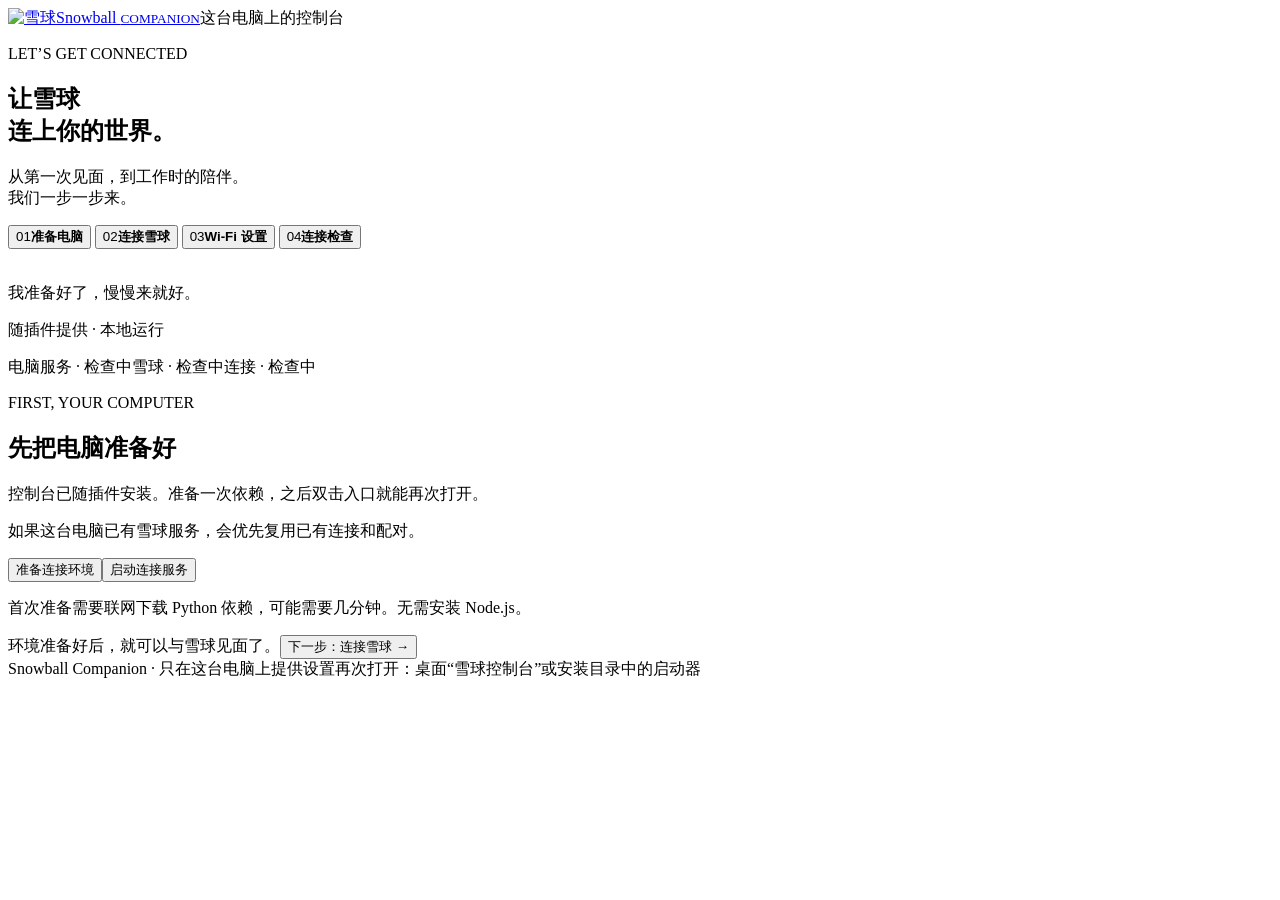
==== codex/companion/console_assets/index.html @ 15968019 "feat: bundle local device setup console with native Windows entry points" ====
<!doctype html>
<html lang="zh-CN">
<head><meta charset="utf-8"><meta name="viewport" content="width=device-width,initial-scale=1"><title>雪球控制台 · Snowball Companion</title><link rel="icon" href="/snowball.png"><link rel="stylesheet" href="/console.css"><script src="/console.js" defer></script></head>
<body>
<header><a class="brand" href="/"><img src="/snowball.png" alt="雪球"><span>Snowball <small>COMPANION</small></span></a><span class="local-badge"><i></i>这台电脑上的控制台</span></header>
<main>
<aside><p class="eyebrow">LET’S GET CONNECTED</p><h1>让雪球<br>连上你的世界。</h1><p class="intro">从第一次见面，到工作时的陪伴。<br>我们一步一步来。</p><nav aria-label="配置步骤">
<button data-step="0" aria-current="step"><span>01</span><b>准备电脑</b><i id="mark-0"></i></button>
<button data-step="1"><span>02</span><b>连接雪球</b><i id="mark-1"></i></button>
<button data-step="2"><span>03</span><b>Wi-Fi 设置</b><i id="mark-2"></i></button>
<button data-step="3"><span>04</span><b>连接检查</b><i id="mark-3"></i></button>
</nav><div class="mentor"><img src="/snowball.png" alt=""><p id="mentor">我准备好了，慢慢来就好。</p></div><p class="version" id="version">随插件提供 · 本地运行</p></aside>
<section class="workspace" aria-label="设备配置">
<div class="status-strip"><span id="hub-chip">电脑服务 · 检查中</span><span id="device-chip">雪球 · 检查中</span><span id="route-chip">连接 · 检查中</span></div>
<div id="notice" role="status" aria-live="polite" hidden></div>
<article data-panel="0"><p class="eyebrow">FIRST, YOUR COMPUTER</p><h2>先把电脑准备好</h2><p class="lead">控制台已随插件安装。准备一次依赖，之后双击入口就能再次打开。</p>
<div class="checks" id="dependency-checks"></div><p class="hint">如果这台电脑已有雪球服务，会优先复用已有连接和配对。</p>
<div class="actions"><button class="primary" id="prepare">准备连接环境</button><button class="secondary" id="start-services">启动连接服务</button></div>
<p class="quiet">首次准备需要联网下载 Python 依赖，可能需要几分钟。无需安装 Node.js。</p>
<div class="next-row"><span>环境准备好后，就可以与雪球见面了。</span><button class="text-button" data-next="1">下一步：连接雪球 →</button></div></article>
<article data-panel="1" hidden><p class="eyebrow">HELLO, SNOWBALL</p><h2>连接你的雪球</h2><p class="lead">第一次通过 USB 确认设备身份，以后由蓝牙自动连接。</p>
<div id="bound-card" class="soft-card" hidden><span class="card-label">已绑定的设备</span><strong id="device-name"></strong><p>这次可以复用配对信息。</p><button class="primary" id="connect-existing">连接已绑定的雪球</button></div>
<div id="bind-card"><ol class="instructions"><li><b>接上 USB 数据线</b><span>把雪球连接到这台电脑并开机。</span></li><li><b>在雪球开启配对</b><span>设置 → 更多 → 连接电脑 → 开启配对。窗口持续两分钟。</span></li></ol>
<div class="field-row"><label>检测到的雪球串口<select id="ports"><option value="">先点击刷新串口</option></select></label><button class="secondary" id="refresh-ports">刷新串口</button></div>
<label class="checkbox"><input id="pairing-open" type="checkbox">我已在雪球上开启配对，并核对了这台设备</label><button class="primary" id="bind" disabled>绑定这台雪球</button></div>
<div class="next-row"><span>确认绑定后，继续配置可选的 Wi-Fi。</span><button class="text-button" data-next="2">下一步：Wi-Fi 设置 →</button></div></article>
<article data-panel="2" hidden><p class="eyebrow">A LITTLE MORE FREEDOM</p><h2>让雪球连上 Wi-Fi</h2><p class="lead">靠近电脑时继续用蓝牙。离开蓝牙范围后，可以通过 Wi-Fi 保持同步。</p>
<div id="gateway-card" class="soft-card"><b>准备这台电脑的局域网入口</b><p>选择电脑与雪球所在局域网的地址。只为设备建立加密同步连接。</p><label>电脑的局域网地址<select id="lan-address"><option value="">正在检测</option></select></label><button class="secondary" id="init-network">准备局域网同步</button></div>
<div class="window-hint" id="window-hint"><span>在雪球上打开</span><b>设置 → 更多 → 连接电脑 → Wi-Fi 配网</b><p>保持页面打开，电脑就能安全传送配置。</p></div>
<details id="firewall-card" hidden><summary>Windows 连上 Wi-Fi 后仍无法同步？</summary><p>请先确认电脑和雪球在同一局域网，家庭网络已设为“专用网络”。下面的操作只允许本安装的网关在专用网络接收局域网连接；Windows 会请求管理员确认。</p><button type="button" class="secondary" id="firewall">允许本安装的局域网连接</button></details>
<form id="wifi-form" autocomplete="off"><div class="field-grid"><label>2.4 GHz Wi-Fi 名称<input id="ssid" required maxlength="32" placeholder="输入 Wi-Fi 名称" spellcheck="false"></label><label>Wi-Fi 密码<input id="password" type="password" required minlength="8" maxlength="63" autocomplete="new-password" placeholder="输入 Wi-Fi 密码"></label></div>
<label>日常连接方式<select id="mode"><option value="1">自动切换 · 蓝牙优先（推荐）</option><option value="2">优先 Wi-Fi · 立即验证局域网同步</option></select></label>
<details><summary>可选：远程同步入口</summary><p>跨互联网同步还需要电脑端的云连接服务与设备身份注册。此向导先完成局域网连接；填写地址不会自动开通云服务。</p><label>已配置的 HTTPS 网关<input id="remote" type="url" maxlength="191" placeholder="https://api.snowball.pet:443"></label></details>
<div class="submit-row"><button class="primary" id="provision" disabled>加密传送到雪球</button><span id="provision-hint">等待蓝牙和配网窗口</span></div><p class="quiet">密码仅用于本次加密传输，不保存到网页、网址或安装包。</p></form>
<div class="next-row"><span>看到“配置已加密保存”后，再检查连接。</span><button class="text-button" data-next="3">下一步：连接检查 →</button></div></article>
<article data-panel="3" hidden><p class="eyebrow">READY TO KEEP YOU COMPANY</p><h2>看看是否都连接好了</h2><p class="lead">配对、连接和状态同步分别检查，进展会在这里自动更新。</p><div class="checks" id="diagnostics"></div>
<div id="autostart-card" class="soft-card" hidden><b>下次登录，也自动来陪你</b><p>在 Windows 登录后启动后台服务。电脑睡眠或关机时，服务会暂停。</p><button class="secondary" id="autostart">启用 Windows 登录自启</button></div>
<p class="hint">自动模式下显示“蓝牙优先，Wi-Fi 休眠”是正常的。想立即验证 Wi-Fi，可在雪球的 Wi-Fi 页点击“优先 Wi-Fi”。</p><button class="text-button" data-next="2">← 返回网络设置</button></article>
</section>
</main><footer><span>Snowball Companion · 只在这台电脑上提供设置</span><span>再次打开：桌面“雪球控制台”或安装目录中的启动器</span></footer>
</body></html>
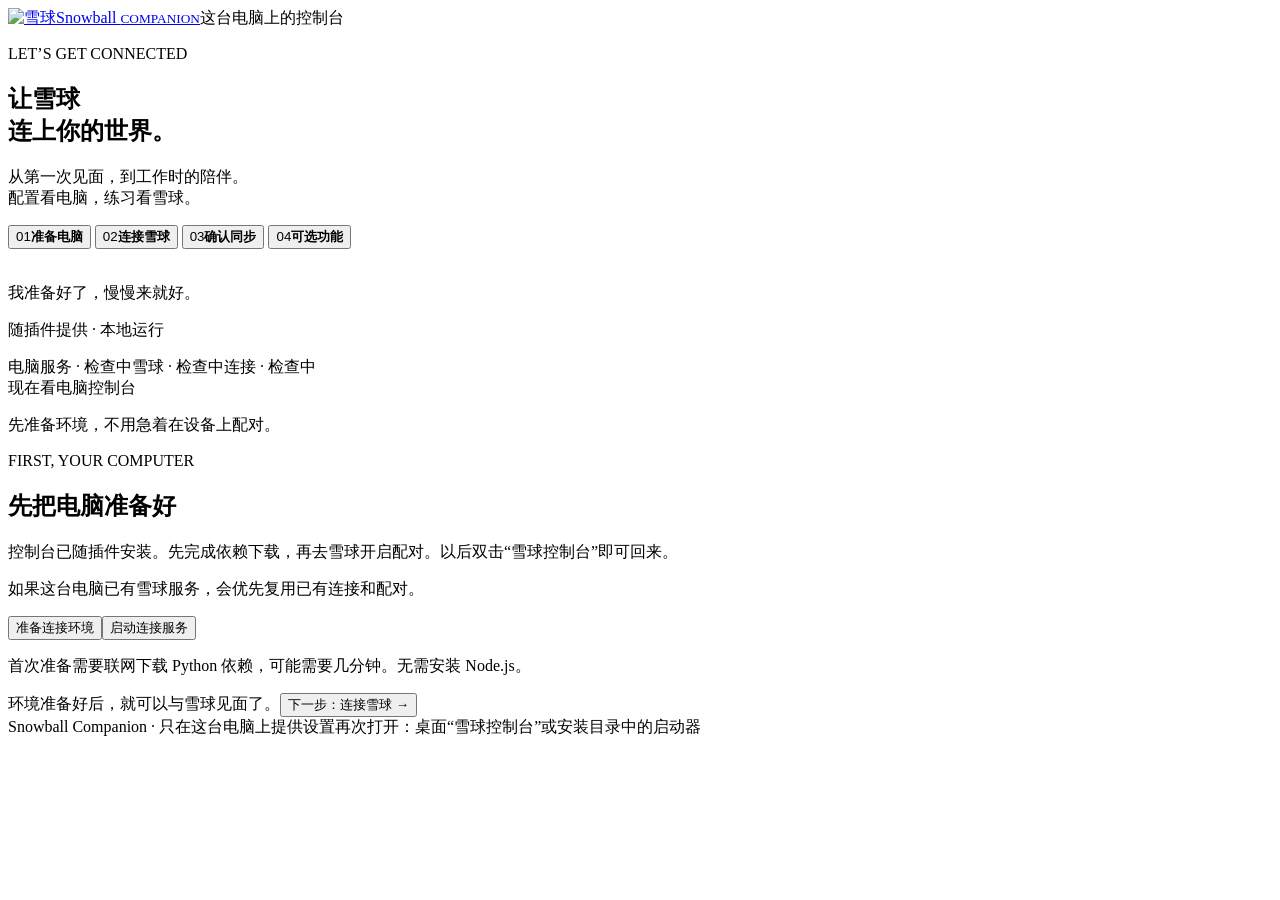
==== commit e25dc0a5: "Unify first-use guidance across Setup and the device console" ====
--- a/codex/companion/console_assets/index.html
+++ b/codex/companion/console_assets/index.html
@@ -4,27 +4,29 @@
 <body>
 <header><a class="brand" href="/"><img src="/snowball.png" alt="雪球"><span>Snowball <small>COMPANION</small></span></a><span class="local-badge"><i></i>这台电脑上的控制台</span></header>
 <main>
-<aside><p class="eyebrow">LET’S GET CONNECTED</p><h1>让雪球<br>连上你的世界。</h1><p class="intro">从第一次见面，到工作时的陪伴。<br>我们一步一步来。</p><nav aria-label="配置步骤">
+<aside><p class="eyebrow">LET’S GET CONNECTED</p><h1>让雪球<br>连上你的世界。</h1><p class="intro">从第一次见面，到工作时的陪伴。<br>配置看电脑，练习看雪球。</p><nav aria-label="配置步骤">
 <button data-step="0" aria-current="step"><span>01</span><b>准备电脑</b><i id="mark-0"></i></button>
 <button data-step="1"><span>02</span><b>连接雪球</b><i id="mark-1"></i></button>
-<button data-step="2"><span>03</span><b>Wi-Fi 设置</b><i id="mark-2"></i></button>
-<button data-step="3"><span>04</span><b>连接检查</b><i id="mark-3"></i></button>
+<button data-step="2"><span>03</span><b>确认同步</b><i id="mark-2"></i></button>
+<button data-step="3"><span>04</span><b>可选功能</b><i id="mark-3"></i></button>
 </nav><div class="mentor"><img src="/snowball.png" alt=""><p id="mentor">我准备好了，慢慢来就好。</p></div><p class="version" id="version">随插件提供 · 本地运行</p></aside>
 <section class="workspace" aria-label="设备配置">
 <div class="status-strip"><span id="hub-chip">电脑服务 · 检查中</span><span id="device-chip">雪球 · 检查中</span><span id="route-chip">连接 · 检查中</span></div>
+<div class="where-card" aria-live="polite"><span id="where-label">现在看电脑控制台</span><p id="where-action">先准备环境，不用急着在设备上配对。</p></div>
 <div id="notice" role="status" aria-live="polite" hidden></div>
-<article data-panel="0"><p class="eyebrow">FIRST, YOUR COMPUTER</p><h2>先把电脑准备好</h2><p class="lead">控制台已随插件安装。准备一次依赖，之后双击入口就能再次打开。</p>
+<article data-panel="0"><p class="eyebrow">FIRST, YOUR COMPUTER</p><h2>先把电脑准备好</h2><p class="lead">控制台已随插件安装。先完成依赖下载，再去雪球开启配对。以后双击“雪球控制台”即可回来。</p>
 <div class="checks" id="dependency-checks"></div><p class="hint">如果这台电脑已有雪球服务，会优先复用已有连接和配对。</p>
 <div class="actions"><button class="primary" id="prepare">准备连接环境</button><button class="secondary" id="start-services">启动连接服务</button></div>
 <p class="quiet">首次准备需要联网下载 Python 依赖，可能需要几分钟。无需安装 Node.js。</p>
 <div class="next-row"><span>环境准备好后，就可以与雪球见面了。</span><button class="text-button" data-next="1">下一步：连接雪球 →</button></div></article>
 <article data-panel="1" hidden><p class="eyebrow">HELLO, SNOWBALL</p><h2>连接你的雪球</h2><p class="lead">第一次通过 USB 确认设备身份，以后由蓝牙自动连接。</p>
 <div id="bound-card" class="soft-card" hidden><span class="card-label">已绑定的设备</span><strong id="device-name"></strong><p>这次可以复用配对信息。</p><button class="primary" id="connect-existing">连接已绑定的雪球</button></div>
-<div id="bind-card"><ol class="instructions"><li><b>接上 USB 数据线</b><span>把雪球连接到这台电脑并开机。</span></li><li><b>在雪球开启配对</b><span>设置 → 更多 → 连接电脑 → 开启配对。窗口持续两分钟。</span></li></ol>
+<div id="bind-card"><p class="hint">准备就绪后再按以下步骤操作。设备首次教程已在“连接电脑”时，无需退出教程。</p><ol class="instructions"><li><b>先在电脑接上 USB 数据线</b><span>把雪球连接到这台电脑并开机。</span></li><li><b>现在看雪球：开启配对</b><span>设置 → 更多 → 连接电脑 → 开启配对。核对蓝牙名称，窗口持续两分钟。</span></li><li><b>回电脑控制台：绑定</b><span>刷新并核对下方串口，勾选后点“绑定这台雪球”。只在系统蓝牙里配对还不算完成。</span></li></ol>
 <div class="field-row"><label>检测到的雪球串口<select id="ports"><option value="">先点击刷新串口</option></select></label><button class="secondary" id="refresh-ports">刷新串口</button></div>
 <label class="checkbox"><input id="pairing-open" type="checkbox">我已在雪球上开启配对，并核对了这台设备</label><button class="primary" id="bind" disabled>绑定这台雪球</button></div>
-<div class="next-row"><span>确认绑定后，继续配置可选的 Wi-Fi。</span><button class="text-button" data-next="2">下一步：Wi-Fi 设置 →</button></div></article>
-<article data-panel="2" hidden><p class="eyebrow">A LITTLE MORE FREEDOM</p><h2>让雪球连上 Wi-Fi</h2><p class="lead">靠近电脑时继续用蓝牙。离开蓝牙范围后，可以通过 Wi-Fi 保持同步。</p>
+<div class="next-row"><span>绑定后先确认蓝牙和会话同步；Wi-Fi 可以稍后配置。</span><button class="text-button" data-next="2">下一步：确认同步 →</button></div></article>
+<article data-panel="3" hidden><p class="eyebrow">A LITTLE MORE FREEDOM</p><h2>需要时，再开启更多陪伴</h2><p class="lead">蓝牙同步已能日常使用。下面的 Wi-Fi 设置可以跳过；语音和桌宠也不影响基础连接。</p>
+<details><summary>语音和桌宠怎么开启？</summary><p>需要语音时，在 Codex 会话说“配置雪球语音”；需要账号桌宠时说“安装雪球桌宠”。它们是单独的可选项，无需重新配对。配置后回“确认同步”查看状态，并按提示在设备实测。</p></details>
 <div id="gateway-card" class="soft-card"><b>准备这台电脑的局域网入口</b><p>选择电脑与雪球所在局域网的地址。只为设备建立加密同步连接。</p><label>电脑的局域网地址<select id="lan-address"><option value="">正在检测</option></select></label><button class="secondary" id="init-network">准备局域网同步</button></div>
 <div class="window-hint" id="window-hint"><span>在雪球上打开</span><b>设置 → 更多 → 连接电脑 → Wi-Fi 配网</b><p>保持页面打开，电脑就能安全传送配置。</p></div>
 <details id="firewall-card" hidden><summary>Windows 连上 Wi-Fi 后仍无法同步？</summary><p>请先确认电脑和雪球在同一局域网，家庭网络已设为“专用网络”。下面的操作只允许本安装的网关在专用网络接收局域网连接；Windows 会请求管理员确认。</p><button type="button" class="secondary" id="firewall">允许本安装的局域网连接</button></details>
@@ -32,10 +34,13 @@
 <label>日常连接方式<select id="mode"><option value="1">自动切换 · 蓝牙优先（推荐）</option><option value="2">优先 Wi-Fi · 立即验证局域网同步</option></select></label>
 <details><summary>可选：远程同步入口</summary><p>跨互联网同步还需要电脑端的云连接服务与设备身份注册。此向导先完成局域网连接；填写地址不会自动开通云服务。</p><label>已配置的 HTTPS 网关<input id="remote" type="url" maxlength="191" placeholder="https://api.snowball.pet:443"></label></details>
 <div class="submit-row"><button class="primary" id="provision" disabled>加密传送到雪球</button><span id="provision-hint">等待蓝牙和配网窗口</span></div><p class="quiet">密码仅用于本次加密传输，不保存到网页、网址或安装包。</p></form>
-<div class="next-row"><span>看到“配置已加密保存”后，再检查连接。</span><button class="text-button" data-next="3">下一步：连接检查 →</button></div></article>
-<article data-panel="3" hidden><p class="eyebrow">READY TO KEEP YOU COMPANY</p><h2>看看是否都连接好了</h2><p class="lead">配对、连接和状态同步分别检查，进展会在这里自动更新。</p><div class="checks" id="diagnostics"></div>
+<div class="next-row"><span>看到设备反馈“配置已加密保存”后，回到确认同步检查。</span><button class="text-button" data-next="2">返回确认同步 →</button></div></article>
+<article data-panel="2" hidden><p class="eyebrow">READY TO KEEP YOU COMPANY</p><h2>先确认同步，再回雪球练习</h2><p class="lead">留在这里看检查结果。蓝牙连接和会话同步分开确认；Wi-Fi 不影响这一步。</p><div class="checks" id="diagnostics"></div>
+<div class="soft-card" id="next-check"><b id="check-title">等待设备连接</b><p id="check-action">请先完成“连接雪球”。</p></div>
+<details><summary>设备上会练习什么？</summary><p>连接确认后，在雪球点“继续练习”。依次试试摸摸、吃西瓜、滑动看设置、会话、待答和状态；做对后雪球会回应并自动继续。</p><p>练习题不会发送真实回答。语音、真实回答是否可用，要看下面各自的检查结果。</p></details>
+<details><summary>回答和语音：分别确认</summary><div class="checks" id="capability-checks"></div><p>需要这些功能时，回到 Codex 会话说“检查雪球回答通道”或“配置雪球语音”。完成后再回此页。Claude / Cursor 的状态同步不代表支持 Codex 的回答投递。</p></details>
 <div id="autostart-card" class="soft-card" hidden><b>下次登录，也自动来陪你</b><p>在 Windows 登录后启动后台服务。电脑睡眠或关机时，服务会暂停。</p><button class="secondary" id="autostart">启用 Windows 登录自启</button></div>
-<p class="hint">自动模式下显示“蓝牙优先，Wi-Fi 休眠”是正常的。想立即验证 Wi-Fi，可在雪球的 Wi-Fi 页点击“优先 Wi-Fi”。</p><button class="text-button" data-next="2">← 返回网络设置</button></article>
+<div class="next-row"><span>基础连接到这里就可以使用。Wi-Fi、语音、桌宠按需开启。</span><button class="text-button" data-next="3">可选功能 →</button></div></article>
 </section>
 </main><footer><span>Snowball Companion · 只在这台电脑上提供设置</span><span>再次打开：桌面“雪球控制台”或安装目录中的启动器</span></footer>
 </body></html>
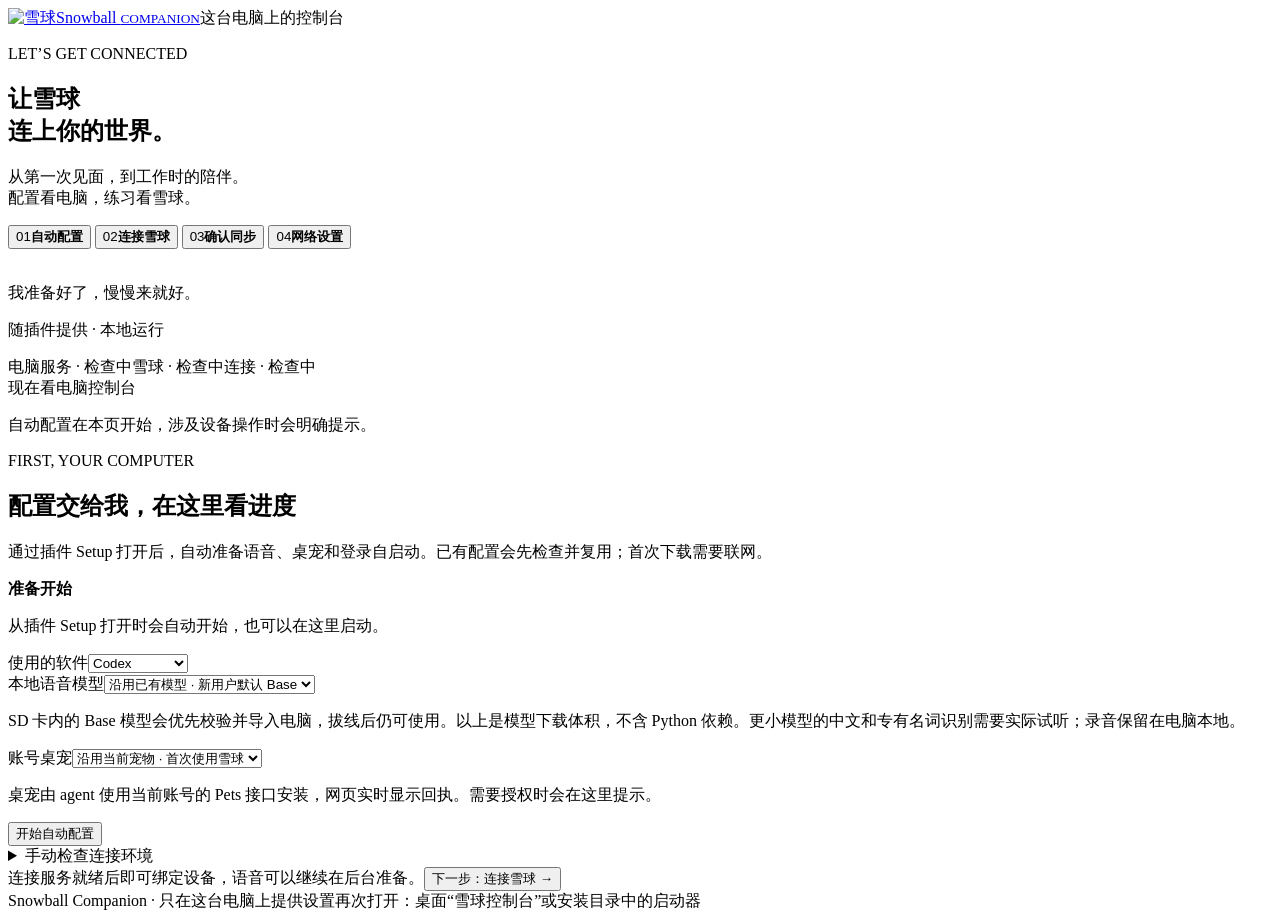
==== commit dbe74cea: "Make first-use setup web driven with lightweight offline speech models" ====
--- a/codex/companion/console_assets/index.html
+++ b/codex/companion/console_assets/index.html
@@ -5,20 +5,26 @@
 <header><a class="brand" href="/"><img src="/snowball.png" alt="雪球"><span>Snowball <small>COMPANION</small></span></a><span class="local-badge"><i></i>这台电脑上的控制台</span></header>
 <main>
 <aside><p class="eyebrow">LET’S GET CONNECTED</p><h1>让雪球<br>连上你的世界。</h1><p class="intro">从第一次见面，到工作时的陪伴。<br>配置看电脑，练习看雪球。</p><nav aria-label="配置步骤">
-<button data-step="0" aria-current="step"><span>01</span><b>准备电脑</b><i id="mark-0"></i></button>
+<button data-step="0" aria-current="step"><span>01</span><b>自动配置</b><i id="mark-0"></i></button>
 <button data-step="1"><span>02</span><b>连接雪球</b><i id="mark-1"></i></button>
 <button data-step="2"><span>03</span><b>确认同步</b><i id="mark-2"></i></button>
-<button data-step="3"><span>04</span><b>可选功能</b><i id="mark-3"></i></button>
+<button data-step="3"><span>04</span><b>网络设置</b><i id="mark-3"></i></button>
 </nav><div class="mentor"><img src="/snowball.png" alt=""><p id="mentor">我准备好了，慢慢来就好。</p></div><p class="version" id="version">随插件提供 · 本地运行</p></aside>
 <section class="workspace" aria-label="设备配置">
 <div class="status-strip"><span id="hub-chip">电脑服务 · 检查中</span><span id="device-chip">雪球 · 检查中</span><span id="route-chip">连接 · 检查中</span></div>
-<div class="where-card" aria-live="polite"><span id="where-label">现在看电脑控制台</span><p id="where-action">先准备环境，不用急着在设备上配对。</p></div>
+<div class="where-card" aria-live="polite"><span id="where-label">现在看电脑控制台</span><p id="where-action">自动配置在本页开始，涉及设备操作时会明确提示。</p></div>
 <div id="notice" role="status" aria-live="polite" hidden></div>
-<article data-panel="0"><p class="eyebrow">FIRST, YOUR COMPUTER</p><h2>先把电脑准备好</h2><p class="lead">控制台已随插件安装。先完成依赖下载，再去雪球开启配对。以后双击“雪球控制台”即可回来。</p>
+<article data-panel="0"><p class="eyebrow">FIRST, YOUR COMPUTER</p><h2>配置交给我，在这里看进度</h2><p class="lead">通过插件 Setup 打开后，自动准备语音、桌宠和登录自启动。已有配置会先检查并复用；首次下载需要联网。</p>
+<div class="setup-summary" role="status"><b id="setup-heading">准备开始</b><p id="setup-detail">从插件 Setup 打开时会自动开始，也可以在这里启动。</p></div>
+<label id="adapter-field">使用的软件<select id="setup-adapter"><option value="codex">Codex</option><option value="claude">Claude Code</option><option value="cursor">Cursor</option></select></label>
+<div class="checks setup-checks" id="setup-checks"></div>
+<div class="setup-options"><label>本地语音模型<select id="setup-model"><option value="auto">沿用已有模型 · 新用户默认 Base</option><option value="base">Base · 约 148 MB · 轻量</option><option value="tiny">Tiny · 约 78 MB · 最小</option><option value="small">Small · 约 486 MB · 较大</option></select></label><p class="quiet">SD 卡内的 Base 模型会优先校验并导入电脑，拔线后仍可使用。以上是模型下载体积，不含 Python 依赖。更小模型的中文和专有名词识别需要实际试听；录音保留在电脑本地。</p><label id="pet-choice-field">账号桌宠<select id="setup-character"><option value="auto">沿用当前宠物 · 首次使用雪球</option></select></label><p class="quiet">桌宠由 agent 使用当前账号的 Pets 接口安装，网页实时显示回执。需要授权时会在这里提示。</p></div>
+<button class="primary" id="setup-start">开始自动配置</button>
+<details><summary>手动检查连接环境</summary>
 <div class="checks" id="dependency-checks"></div><p class="hint">如果这台电脑已有雪球服务，会优先复用已有连接和配对。</p>
 <div class="actions"><button class="primary" id="prepare">准备连接环境</button><button class="secondary" id="start-services">启动连接服务</button></div>
 <p class="quiet">首次准备需要联网下载 Python 依赖，可能需要几分钟。无需安装 Node.js。</p>
-<div class="next-row"><span>环境准备好后，就可以与雪球见面了。</span><button class="text-button" data-next="1">下一步：连接雪球 →</button></div></article>
+</details><div class="next-row"><span>连接服务就绪后即可绑定设备，语音可以继续在后台准备。</span><button class="text-button" data-next="1">下一步：连接雪球 →</button></div></article>
 <article data-panel="1" hidden><p class="eyebrow">HELLO, SNOWBALL</p><h2>连接你的雪球</h2><p class="lead">第一次通过 USB 确认设备身份，以后由蓝牙自动连接。</p>
 <div id="bound-card" class="soft-card" hidden><span class="card-label">已绑定的设备</span><strong id="device-name"></strong><p>这次可以复用配对信息。</p><button class="primary" id="connect-existing">连接已绑定的雪球</button></div>
 <div id="bind-card"><p class="hint">准备就绪后再按以下步骤操作。设备首次教程已在“连接电脑”时，无需退出教程。</p><ol class="instructions"><li><b>先在电脑接上 USB 数据线</b><span>把雪球连接到这台电脑并开机。</span></li><li><b>现在看雪球：开启配对</b><span>设置 → 更多 → 连接电脑 → 开启配对。核对蓝牙名称，窗口持续两分钟。</span></li><li><b>回电脑控制台：绑定</b><span>刷新并核对下方串口，勾选后点“绑定这台雪球”。只在系统蓝牙里配对还不算完成。</span></li></ol>
@@ -26,7 +32,7 @@
 <label class="checkbox"><input id="pairing-open" type="checkbox">我已在雪球上开启配对，并核对了这台设备</label><button class="primary" id="bind" disabled>绑定这台雪球</button></div>
 <div class="next-row"><span>绑定后先确认蓝牙和会话同步；Wi-Fi 可以稍后配置。</span><button class="text-button" data-next="2">下一步：确认同步 →</button></div></article>
 <article data-panel="3" hidden><p class="eyebrow">A LITTLE MORE FREEDOM</p><h2>需要时，再开启更多陪伴</h2><p class="lead">蓝牙同步已能日常使用。下面的 Wi-Fi 设置可以跳过；语音和桌宠也不影响基础连接。</p>
-<details><summary>语音和桌宠怎么开启？</summary><p>需要语音时，在 Codex 会话说“配置雪球语音”；需要账号桌宠时说“安装雪球桌宠”。它们是单独的可选项，无需重新配对。配置后回“确认同步”查看状态，并按提示在设备实测。</p></details>
+<p class="hint">语音、桌宠和登录自启动在“自动配置”中统一完成；这里填写网络信息即可。</p>
 <div id="gateway-card" class="soft-card"><b>准备这台电脑的局域网入口</b><p>选择电脑与雪球所在局域网的地址。只为设备建立加密同步连接。</p><label>电脑的局域网地址<select id="lan-address"><option value="">正在检测</option></select></label><button class="secondary" id="init-network">准备局域网同步</button></div>
 <div class="window-hint" id="window-hint"><span>在雪球上打开</span><b>设置 → 更多 → 连接电脑 → Wi-Fi 配网</b><p>保持页面打开，电脑就能安全传送配置。</p></div>
 <details id="firewall-card" hidden><summary>Windows 连上 Wi-Fi 后仍无法同步？</summary><p>请先确认电脑和雪球在同一局域网，家庭网络已设为“专用网络”。下面的操作只允许本安装的网关在专用网络接收局域网连接；Windows 会请求管理员确认。</p><button type="button" class="secondary" id="firewall">允许本安装的局域网连接</button></details>
@@ -38,9 +44,9 @@
 <article data-panel="2" hidden><p class="eyebrow">READY TO KEEP YOU COMPANY</p><h2>先确认同步，再回雪球练习</h2><p class="lead">留在这里看检查结果。蓝牙连接和会话同步分开确认；Wi-Fi 不影响这一步。</p><div class="checks" id="diagnostics"></div>
 <div class="soft-card" id="next-check"><b id="check-title">等待设备连接</b><p id="check-action">请先完成“连接雪球”。</p></div>
 <details><summary>设备上会练习什么？</summary><p>连接确认后，在雪球点“继续练习”。依次试试摸摸、吃西瓜、滑动看设置、会话、待答和状态；做对后雪球会回应并自动继续。</p><p>练习题不会发送真实回答。语音、真实回答是否可用，要看下面各自的检查结果。</p></details>
-<details><summary>回答和语音：分别确认</summary><div class="checks" id="capability-checks"></div><p>需要这些功能时，回到 Codex 会话说“检查雪球回答通道”或“配置雪球语音”。完成后再回此页。Claude / Cursor 的状态同步不代表支持 Codex 的回答投递。</p></details>
-<div id="autostart-card" class="soft-card" hidden><b>下次登录，也自动来陪你</b><p>在 Windows 登录后启动后台服务。电脑睡眠或关机时，服务会暂停。</p><button class="secondary" id="autostart">启用 Windows 登录自启</button></div>
-<div class="next-row"><span>基础连接到这里就可以使用。Wi-Fi、语音、桌宠按需开启。</span><button class="text-button" data-next="3">可选功能 →</button></div></article>
+<details><summary>回答和语音：分别确认</summary><div class="checks" id="capability-checks"></div><p>语音和桌宠的配置结果在“自动配置”中查看；失败可直接在网页重试。Claude / Cursor 的状态同步不代表支持 Codex 的回答投递。</p></details>
+<div id="autostart-card" class="soft-card" hidden><b>下次登录，也自动来陪你</b><p>自动配置会检查登录自启动。电脑睡眠或关机时，服务会暂停。</p><button class="secondary" id="autostart">检查登录自启动</button></div>
+<div class="next-row"><span>基础连接到这里就可以使用。语音、桌宠配置在后台继续。</span><button class="text-button" data-next="3">网络设置 →</button></div></article>
 </section>
 </main><footer><span>Snowball Companion · 只在这台电脑上提供设置</span><span>再次打开：桌面“雪球控制台”或安装目录中的启动器</span></footer>
 </body></html>
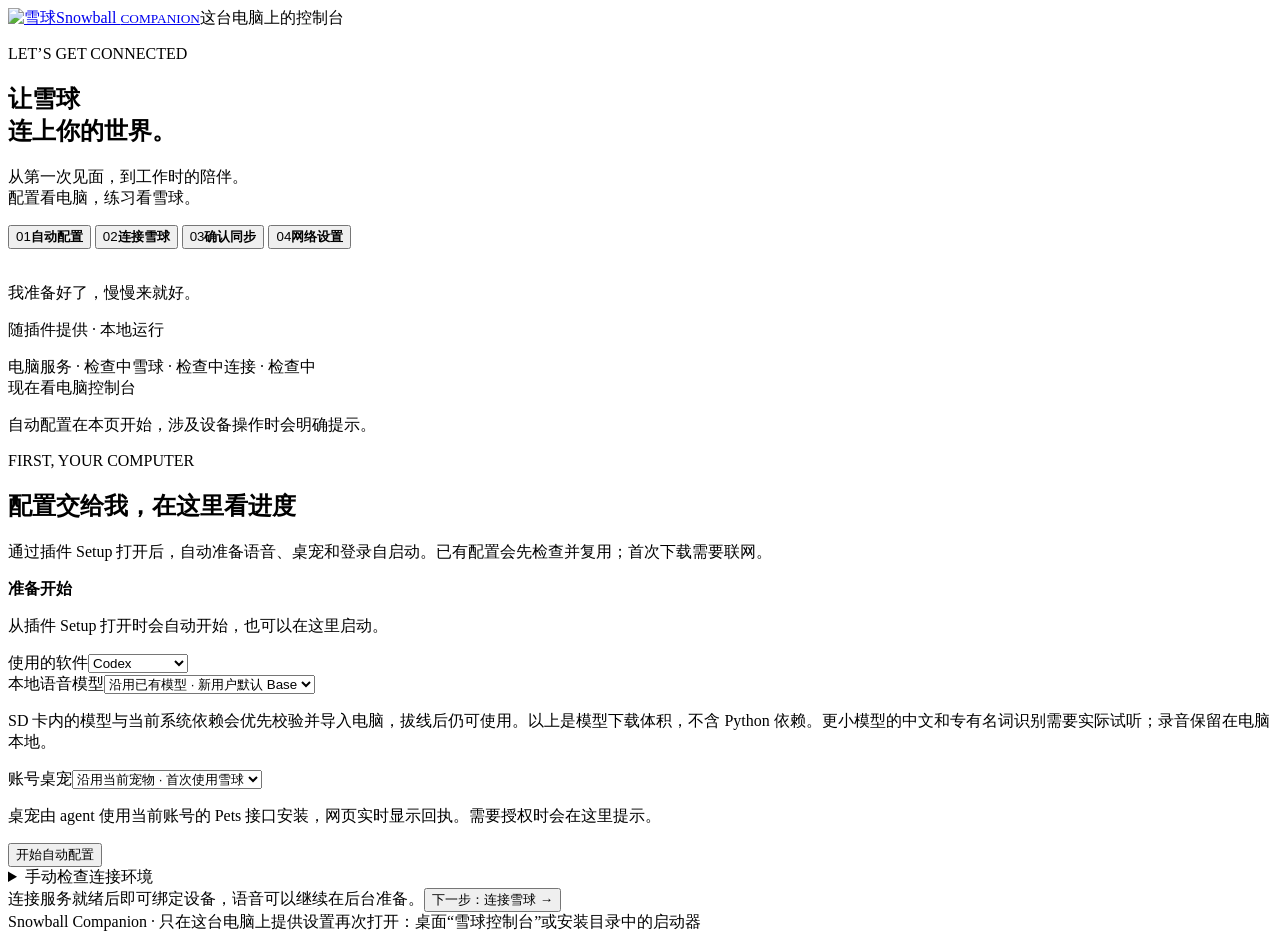
==== commit 3bf928c6: "Use verified cross-platform SD resources for automatic setup" ====
--- a/codex/companion/console_assets/index.html
+++ b/codex/companion/console_assets/index.html
@@ -18,7 +18,7 @@
 <div class="setup-summary" role="status"><b id="setup-heading">准备开始</b><p id="setup-detail">从插件 Setup 打开时会自动开始，也可以在这里启动。</p></div>
 <label id="adapter-field">使用的软件<select id="setup-adapter"><option value="codex">Codex</option><option value="claude">Claude Code</option><option value="cursor">Cursor</option></select></label>
 <div class="checks setup-checks" id="setup-checks"></div>
-<div class="setup-options"><label>本地语音模型<select id="setup-model"><option value="auto">沿用已有模型 · 新用户默认 Base</option><option value="base">Base · 约 148 MB · 轻量</option><option value="tiny">Tiny · 约 78 MB · 最小</option><option value="small">Small · 约 486 MB · 较大</option></select></label><p class="quiet">SD 卡内的 Base 模型会优先校验并导入电脑，拔线后仍可使用。以上是模型下载体积，不含 Python 依赖。更小模型的中文和专有名词识别需要实际试听；录音保留在电脑本地。</p><label id="pet-choice-field">账号桌宠<select id="setup-character"><option value="auto">沿用当前宠物 · 首次使用雪球</option></select></label><p class="quiet">桌宠由 agent 使用当前账号的 Pets 接口安装，网页实时显示回执。需要授权时会在这里提示。</p></div>
+<div class="setup-options"><label>本地语音模型<select id="setup-model"><option value="auto">沿用已有模型 · 新用户默认 Base</option><option value="base">Base · 约 148 MB · 轻量</option><option value="tiny">Tiny · 约 78 MB · 最小</option><option value="small">Small · 约 486 MB · 较大</option></select></label><p class="quiet">SD 卡内的模型与当前系统依赖会优先校验并导入电脑，拔线后仍可使用。以上是模型下载体积，不含 Python 依赖。更小模型的中文和专有名词识别需要实际试听；录音保留在电脑本地。</p><label id="pet-choice-field">账号桌宠<select id="setup-character"><option value="auto">沿用当前宠物 · 首次使用雪球</option></select></label><p class="quiet">桌宠由 agent 使用当前账号的 Pets 接口安装，网页实时显示回执。需要授权时会在这里提示。</p></div>
 <button class="primary" id="setup-start">开始自动配置</button>
 <details><summary>手动检查连接环境</summary>
 <div class="checks" id="dependency-checks"></div><p class="hint">如果这台电脑已有雪球服务，会优先复用已有连接和配对。</p>
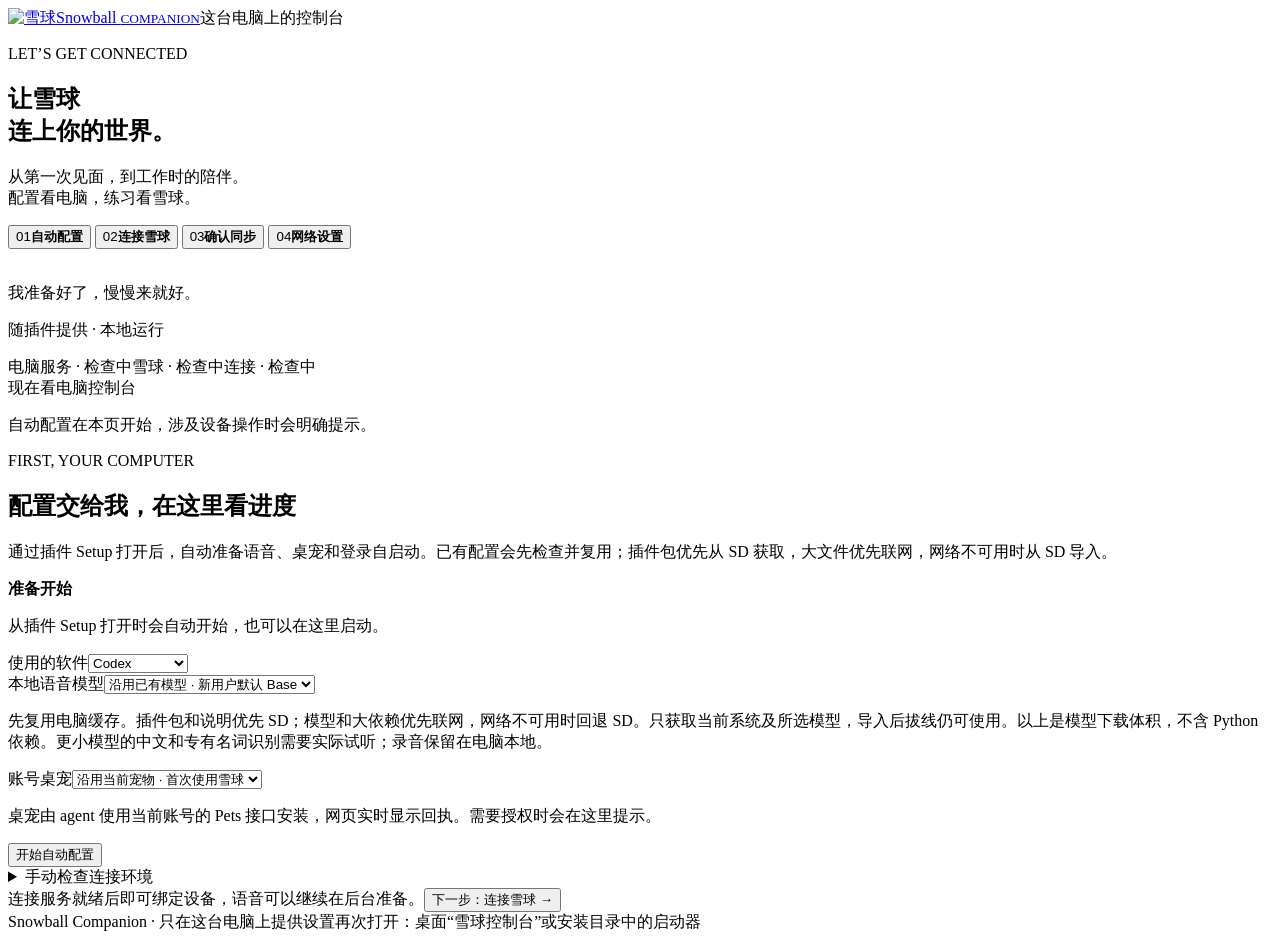
==== commit b6c24f5a: "Prefer SD for small setup resources and network for large assets Reuse verified PC caches, keep plug" ====
--- a/codex/companion/console_assets/index.html
+++ b/codex/companion/console_assets/index.html
@@ -14,16 +14,16 @@
 <div class="status-strip"><span id="hub-chip">电脑服务 · 检查中</span><span id="device-chip">雪球 · 检查中</span><span id="route-chip">连接 · 检查中</span></div>
 <div class="where-card" aria-live="polite"><span id="where-label">现在看电脑控制台</span><p id="where-action">自动配置在本页开始，涉及设备操作时会明确提示。</p></div>
 <div id="notice" role="status" aria-live="polite" hidden></div>
-<article data-panel="0"><p class="eyebrow">FIRST, YOUR COMPUTER</p><h2>配置交给我，在这里看进度</h2><p class="lead">通过插件 Setup 打开后，自动准备语音、桌宠和登录自启动。已有配置会先检查并复用；首次下载需要联网。</p>
+<article data-panel="0"><p class="eyebrow">FIRST, YOUR COMPUTER</p><h2>配置交给我，在这里看进度</h2><p class="lead">通过插件 Setup 打开后，自动准备语音、桌宠和登录自启动。已有配置会先检查并复用；插件包优先从 SD 获取，大文件优先联网，网络不可用时从 SD 导入。</p>
 <div class="setup-summary" role="status"><b id="setup-heading">准备开始</b><p id="setup-detail">从插件 Setup 打开时会自动开始，也可以在这里启动。</p></div>
 <label id="adapter-field">使用的软件<select id="setup-adapter"><option value="codex">Codex</option><option value="claude">Claude Code</option><option value="cursor">Cursor</option></select></label>
 <div class="checks setup-checks" id="setup-checks"></div>
-<div class="setup-options"><label>本地语音模型<select id="setup-model"><option value="auto">沿用已有模型 · 新用户默认 Base</option><option value="base">Base · 约 148 MB · 轻量</option><option value="tiny">Tiny · 约 78 MB · 最小</option><option value="small">Small · 约 486 MB · 较大</option></select></label><p class="quiet">SD 卡内的模型与当前系统依赖会优先校验并导入电脑，拔线后仍可使用。以上是模型下载体积，不含 Python 依赖。更小模型的中文和专有名词识别需要实际试听；录音保留在电脑本地。</p><label id="pet-choice-field">账号桌宠<select id="setup-character"><option value="auto">沿用当前宠物 · 首次使用雪球</option></select></label><p class="quiet">桌宠由 agent 使用当前账号的 Pets 接口安装，网页实时显示回执。需要授权时会在这里提示。</p></div>
+<div class="setup-options"><label>本地语音模型<select id="setup-model"><option value="auto">沿用已有模型 · 新用户默认 Base</option><option value="base">Base · 约 148 MB · 轻量</option><option value="tiny">Tiny · 约 78 MB · 最小</option><option value="small">Small · 约 486 MB · 较大</option></select></label><p class="quiet">先复用电脑缓存。插件包和说明优先 SD；模型和大依赖优先联网，网络不可用时回退 SD。只获取当前系统及所选模型，导入后拔线仍可使用。以上是模型下载体积，不含 Python 依赖。更小模型的中文和专有名词识别需要实际试听；录音保留在电脑本地。</p><label id="pet-choice-field">账号桌宠<select id="setup-character"><option value="auto">沿用当前宠物 · 首次使用雪球</option></select></label><p class="quiet">桌宠由 agent 使用当前账号的 Pets 接口安装，网页实时显示回执。需要授权时会在这里提示。</p></div>
 <button class="primary" id="setup-start">开始自动配置</button>
 <details><summary>手动检查连接环境</summary>
 <div class="checks" id="dependency-checks"></div><p class="hint">如果这台电脑已有雪球服务，会优先复用已有连接和配对。</p>
 <div class="actions"><button class="primary" id="prepare">准备连接环境</button><button class="secondary" id="start-services">启动连接服务</button></div>
-<p class="quiet">首次准备需要联网下载 Python 依赖，可能需要几分钟。无需安装 Node.js。</p>
+<p class="quiet">首次准备只获取当前系统的连接依赖；小文件优先 SD，大文件优先联网，网络不可用时尝试 SD。无需安装 Node.js。</p>
 </details><div class="next-row"><span>连接服务就绪后即可绑定设备，语音可以继续在后台准备。</span><button class="text-button" data-next="1">下一步：连接雪球 →</button></div></article>
 <article data-panel="1" hidden><p class="eyebrow">HELLO, SNOWBALL</p><h2>连接你的雪球</h2><p class="lead">第一次通过 USB 确认设备身份，以后由蓝牙自动连接。</p>
 <div id="bound-card" class="soft-card" hidden><span class="card-label">已绑定的设备</span><strong id="device-name"></strong><p>这次可以复用配对信息。</p><button class="primary" id="connect-existing">连接已绑定的雪球</button></div>
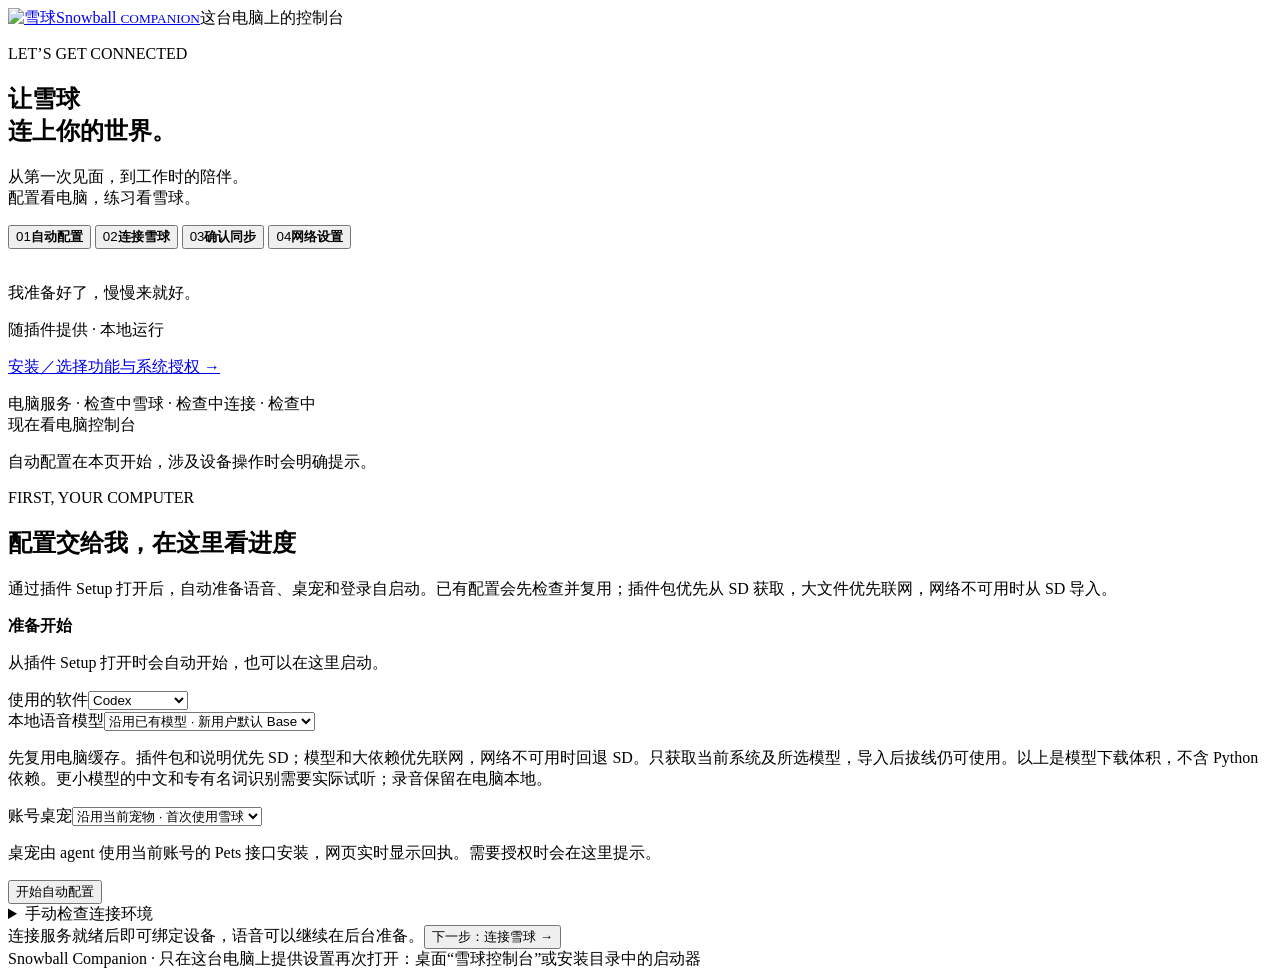
==== commit c57c4718: "Add native installers with selectable setup and system authorization" ====
--- a/codex/companion/console_assets/index.html
+++ b/codex/companion/console_assets/index.html
@@ -11,7 +11,7 @@
 <button data-step="3"><span>04</span><b>网络设置</b><i id="mark-3"></i></button>
 </nav><div class="mentor"><img src="/snowball.png" alt=""><p id="mentor">我准备好了，慢慢来就好。</p></div><p class="version" id="version">随插件提供 · 本地运行</p></aside>
 <section class="workspace" aria-label="设备配置">
-<div class="status-strip"><span id="hub-chip">电脑服务 · 检查中</span><span id="device-chip">雪球 · 检查中</span><span id="route-chip">连接 · 检查中</span></div>
+<p class="quiet"><a class="text-button" href="/install">安装／选择功能与系统授权 →</a></p><div class="status-strip"><span id="hub-chip">电脑服务 · 检查中</span><span id="device-chip">雪球 · 检查中</span><span id="route-chip">连接 · 检查中</span></div>
 <div class="where-card" aria-live="polite"><span id="where-label">现在看电脑控制台</span><p id="where-action">自动配置在本页开始，涉及设备操作时会明确提示。</p></div>
 <div id="notice" role="status" aria-live="polite" hidden></div>
 <article data-panel="0"><p class="eyebrow">FIRST, YOUR COMPUTER</p><h2>配置交给我，在这里看进度</h2><p class="lead">通过插件 Setup 打开后，自动准备语音、桌宠和登录自启动。已有配置会先检查并复用；插件包优先从 SD 获取，大文件优先联网，网络不可用时从 SD 导入。</p>
@@ -27,9 +27,9 @@
 </details><div class="next-row"><span>连接服务就绪后即可绑定设备，语音可以继续在后台准备。</span><button class="text-button" data-next="1">下一步：连接雪球 →</button></div></article>
 <article data-panel="1" hidden><p class="eyebrow">HELLO, SNOWBALL</p><h2>连接你的雪球</h2><p class="lead">第一次通过 USB 确认设备身份，以后由蓝牙自动连接。</p>
 <div id="bound-card" class="soft-card" hidden><span class="card-label">已绑定的设备</span><strong id="device-name"></strong><p>这次可以复用配对信息。</p><button class="primary" id="connect-existing">连接已绑定的雪球</button></div>
-<div id="bind-card"><p class="hint">准备就绪后再按以下步骤操作。设备首次教程已在“连接电脑”时，无需退出教程。</p><ol class="instructions"><li><b>先在电脑接上 USB 数据线</b><span>把雪球连接到这台电脑并开机。</span></li><li><b>现在看雪球：开启配对</b><span>设置 → 更多 → 连接电脑 → 开启配对。核对蓝牙名称，窗口持续两分钟。</span></li><li><b>回电脑控制台：绑定</b><span>刷新并核对下方串口，勾选后点“绑定这台雪球”。只在系统蓝牙里配对还不算完成。</span></li></ol>
+<div id="bind-card"><p class="hint">准备就绪后再按以下步骤操作。设备首次教程已在“连接电脑”时，无需退出教程。</p><ol class="instructions"><li><b>先在电脑接上 USB 数据线</b><span>把雪球连接到这台电脑并开机。</span></li><li><b>保持数据线连接</b><span>首次配置由安装程序通过 USB 自动开启限时配对，不必点击雪球。只有设备明确要求本机确认时，再按网页提示操作。</span></li><li><b>在这里完成绑定</b><span>只有一台新雪球时自动绑定；若有多台，请核对下方串口再点“绑定这台雪球”。只在系统蓝牙里配对还不算完成。</span></li></ol>
 <div class="field-row"><label>检测到的雪球串口<select id="ports"><option value="">先点击刷新串口</option></select></label><button class="secondary" id="refresh-ports">刷新串口</button></div>
-<label class="checkbox"><input id="pairing-open" type="checkbox">我已在雪球上开启配对，并核对了这台设备</label><button class="primary" id="bind" disabled>绑定这台雪球</button></div>
+<button class="primary" id="bind" disabled>绑定这台雪球</button></div>
 <div class="next-row"><span>绑定后先确认蓝牙和会话同步；Wi-Fi 可以稍后配置。</span><button class="text-button" data-next="2">下一步：确认同步 →</button></div></article>
 <article data-panel="3" hidden><p class="eyebrow">A LITTLE MORE FREEDOM</p><h2>需要时，再开启更多陪伴</h2><p class="lead">蓝牙同步已能日常使用。下面的 Wi-Fi 设置可以跳过；语音和桌宠也不影响基础连接。</p>
 <p class="hint">语音、桌宠和登录自启动在“自动配置”中统一完成；这里填写网络信息即可。</p>
@@ -43,7 +43,7 @@
 <div class="next-row"><span>看到设备反馈“配置已加密保存”后，回到确认同步检查。</span><button class="text-button" data-next="2">返回确认同步 →</button></div></article>
 <article data-panel="2" hidden><p class="eyebrow">READY TO KEEP YOU COMPANY</p><h2>先确认同步，再回雪球练习</h2><p class="lead">留在这里看检查结果。蓝牙连接和会话同步分开确认；Wi-Fi 不影响这一步。</p><div class="checks" id="diagnostics"></div>
 <div class="soft-card" id="next-check"><b id="check-title">等待设备连接</b><p id="check-action">请先完成“连接雪球”。</p></div>
-<details><summary>设备上会练习什么？</summary><p>连接确认后，在雪球点“继续练习”。依次试试摸摸、吃西瓜、滑动看设置、会话、待答和状态；做对后雪球会回应并自动继续。</p><p>练习题不会发送真实回答。语音、真实回答是否可用，要看下面各自的检查结果。</p></details>
+<details><summary>设备上会练习什么？</summary><p>连接确认后，雪球自动进入手势练习。依次滑动查看设置、会话、待答和状态；做对后雪球会回应并自动继续，不能跳步。</p><p>练习题不会发送真实回答。语音、真实回答是否可用，要看下面各自的检查结果。</p></details>
 <details><summary>回答和语音：分别确认</summary><div class="checks" id="capability-checks"></div><p>语音和桌宠的配置结果在“自动配置”中查看；失败可直接在网页重试。Claude / Cursor 的状态同步不代表支持 Codex 的回答投递。</p></details>
 <div id="autostart-card" class="soft-card" hidden><b>下次登录，也自动来陪你</b><p>自动配置会检查登录自启动。电脑睡眠或关机时，服务会暂停。</p><button class="secondary" id="autostart">检查登录自启动</button></div>
 <div class="next-row"><span>基础连接到这里就可以使用。语音、桌宠配置在后台继续。</span><button class="text-button" data-next="3">网络设置 →</button></div></article>
